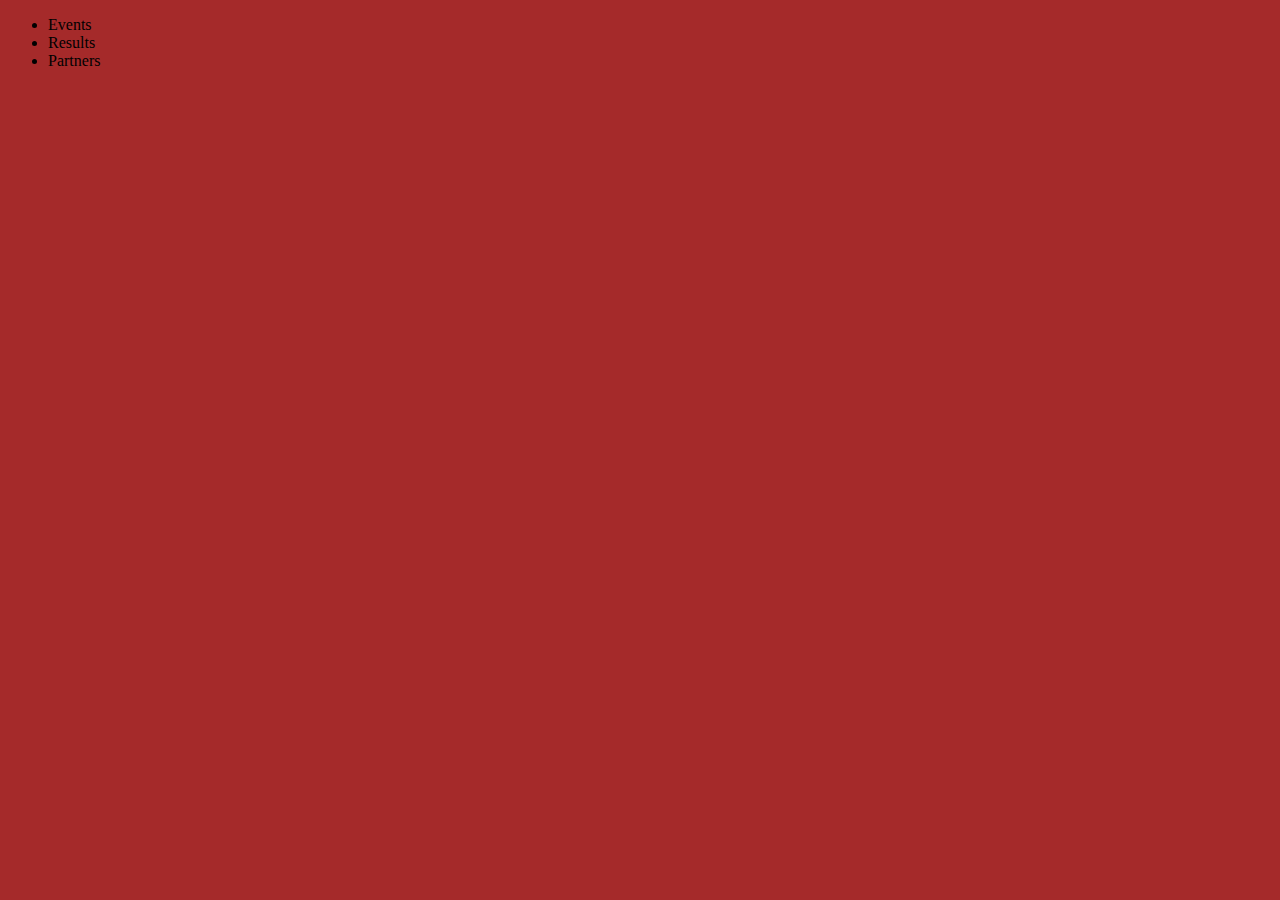
==== ProjectResponsiveClubSite/index.html @ 8786a3c1 "ClubSiteStart" ====
<!DOCTYPE html>
<html lang="en">
  <head>
    <meta charset="UTF-8" />
    <meta name="viewport" content="width=device-width, initial-scale=1.0" />
    <title>ProjectResponsiveClubSite</title>
    <link rel="stylesheet" href="style.css" />
  </head>
  <body>
    <nav>
      <ul>
        <li>Events</li>
        <li>Results</li>
        <li>Partners</li>
      </ul>
    </nav>
  </body>
</html>
---- ProjectResponsiveClubSite/style.css ----
body{
    background-color: brown;
}
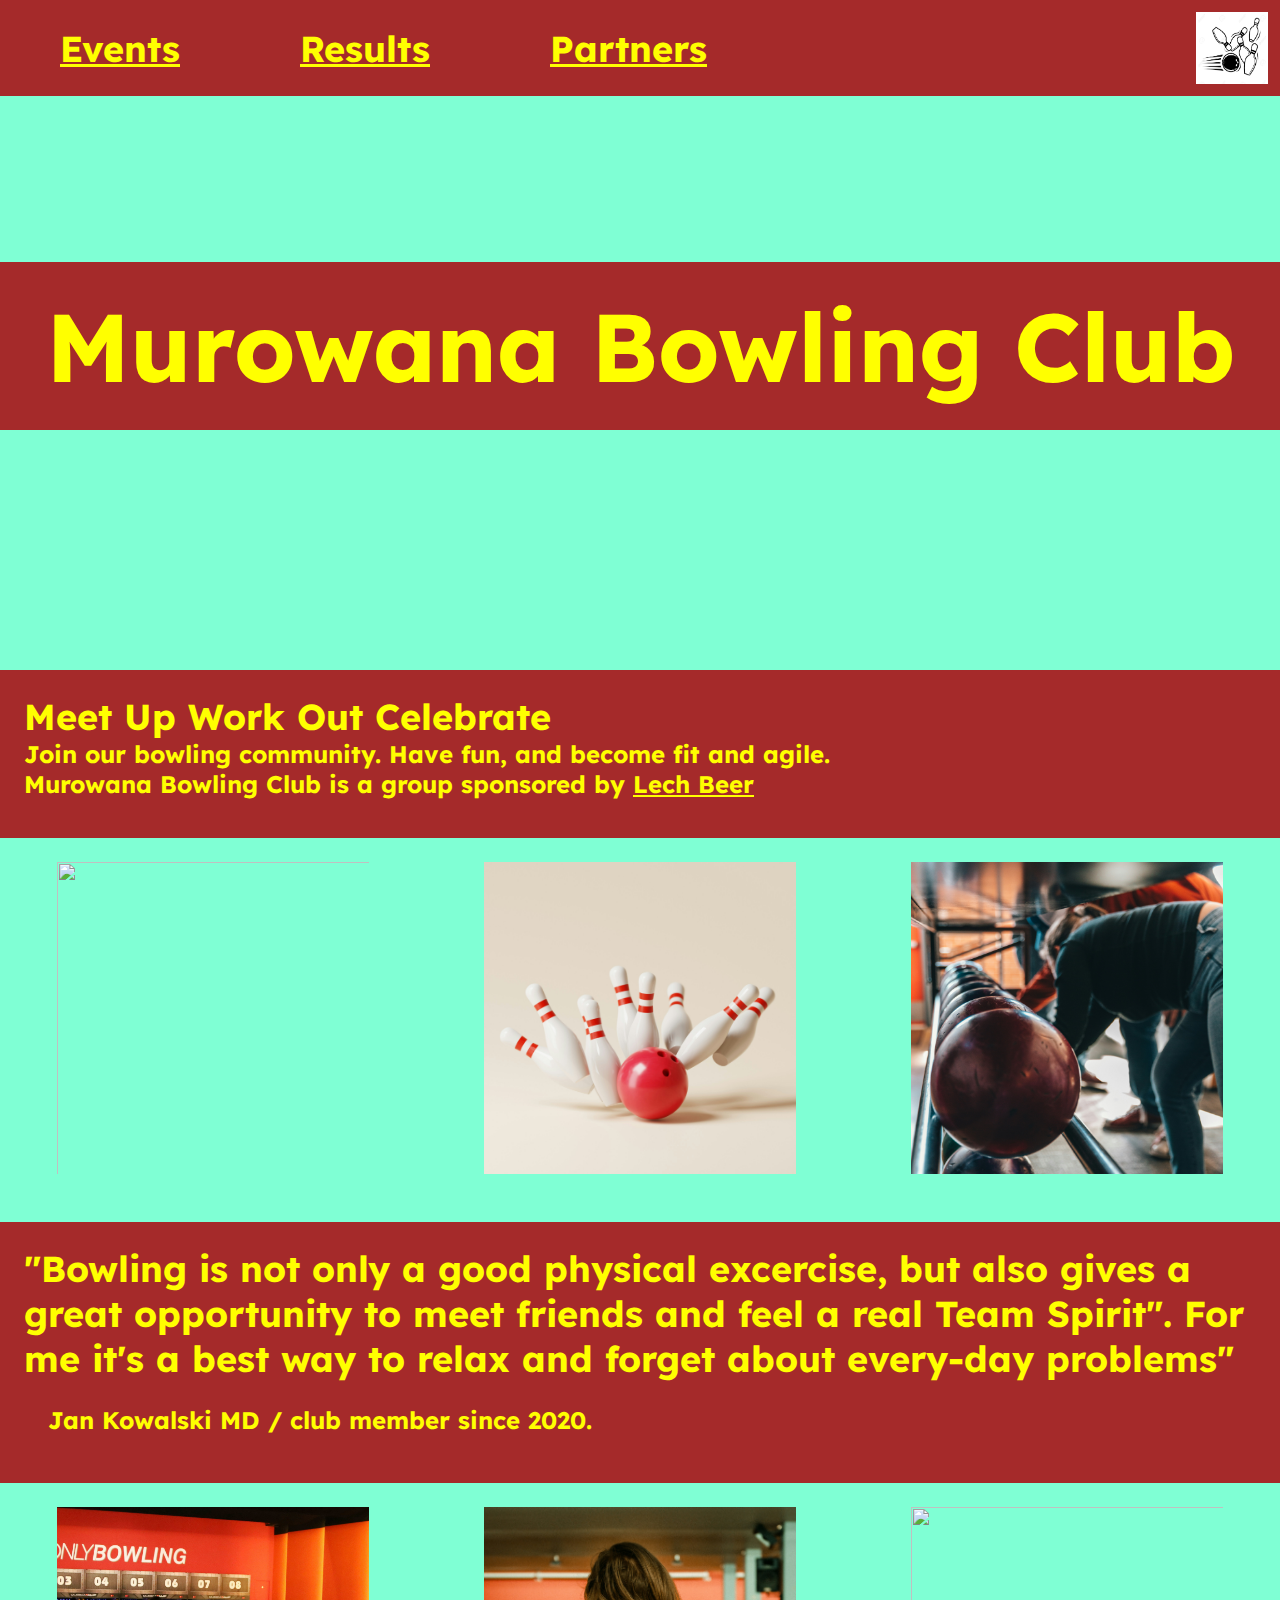
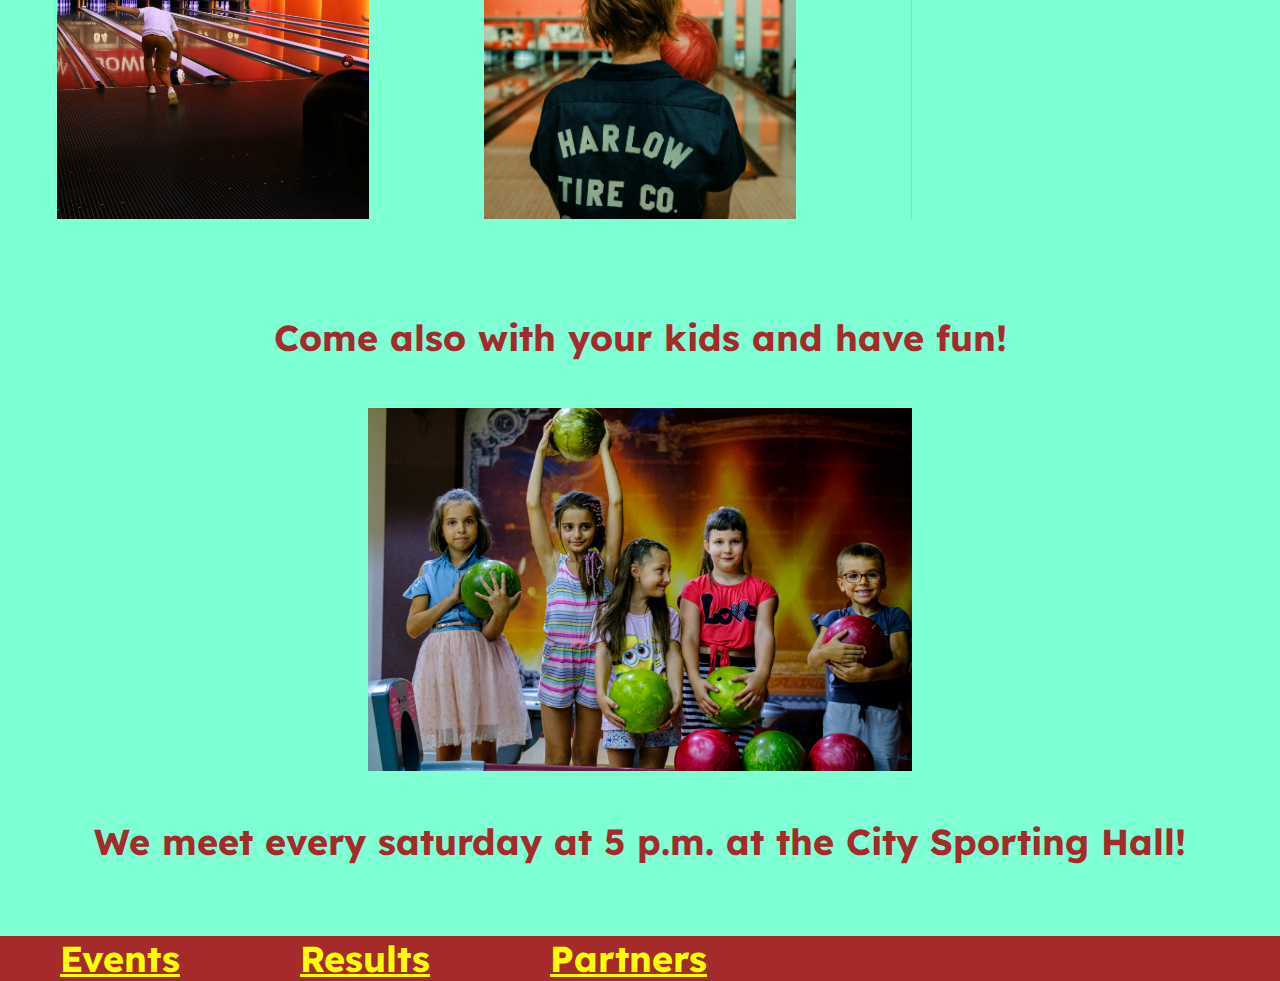
==== commit 7aef4c84: "HTML and CSS Flex changes" ====
--- a/ProjectResponsiveClubSite/index.html
+++ b/ProjectResponsiveClubSite/index.html
@@ -4,15 +4,66 @@
     <meta charset="UTF-8" />
     <meta name="viewport" content="width=device-width, initial-scale=1.0" />
     <title>ProjectResponsiveClubSite</title>
+<link href="https://fonts.googleapis.com/css2?family=Kode+Mono:wght@400..700&family=Lexend:wght@100..900&display=swap" rel="stylesheet">
+
     <link rel="stylesheet" href="style.css" />
   </head>
   <body>
     <nav>
       <ul>
-        <li>Events</li>
-        <li>Results</li>
-        <li>Partners</li>
+        <li><a href="#">Events</a></li>
+        <li><a href="#">Results</a></li>
+        <li><a href="#">Partners</a></li>
       </ul>
+      <div class="logo">
+        <img src="./Images/pobrane.png" alt="bowling-icon" />
+      </div>
+    </nav>
+    <main>
+      <div class="banner">
+        <div class="intro">
+          <h1>Murowana Bowling Club</h1>
+        </div>
+        <div class="summary">
+          <h2>Meet Up Work Out Celebrate</h2>
+          <p>Join our bowling community. Have fun, and become fit and agile.</p>
+          <p>Murowana Bowling Club is a group sponsored by <a href="#">Lech Beer</a></p>
+        </div>
+        <div class="photos">
+          <img src="./Images/anderson-schmig-IayJpfDhj7E-unsplash.jpg" alt="">
+          <img src="./Images/blend-archive-dnTZAN25vjA-unsplash.jpg" alt="">
+          <img src="./Images/caleb-holden-AW7WoyBqDtU-unsplash.jpg" alt="">
+
+        </div>
+        <div class="testimony">
+          <h2>"Bowling is not only a good physical excercise, 
+            but also gives a great opportunity to meet friends
+            and feel a real Team Spirit". For me it's a best way to relax
+            and forget about every-day problems"
+          <p>Jan Kowalski MD / club member since 2020.</p>
+         
+        </div>
+        <div class="photos">
+          <img src="./Images/eva-andria-DIVJrTHzEpc-unsplash.jpg" alt="">
+          <img src="./Images/kalle-stillersson-cYkmWlq_vYM-unsplash.jpg" alt="">
+          <img src="./Images/michelle-mcewen-yk2VUa5vtA0-unsplash.jpg" alt="">
+
+        </div>
+        <div class="meetup">
+          <h1>Come also with your kids and have fun!</h1>
+          <img src="./Images/evgeniy-alyoshin-YF80qEzcEW8-unsplash.jpg" alt="">
+          <h1>We meet every saturday at 5 p.m. at the City Sporting Hall!</h1>
+        </div>
+
+      </div>
+    </main>
+    <nav>
+      <ul>
+        <li><a href="#">Events</a></li>
+        <li><a href="#">Results</a></li>
+        <li><a href="#">Partners</a></li>
+      </ul>
+     
     </nav>
   </body>
 </html>
--- a/ProjectResponsiveClubSite/style.css
+++ b/ProjectResponsiveClubSite/style.css
@@ -1,3 +1,125 @@
-body{
-    background-color: brown;
-}+* {
+  font-size: 1.5rem;
+  font-weight: bold;
+  color: yellow;
+  margin: 0;
+  padding: 0;
+  box-sizing: border-box;
+  font-family: "Lexend";
+}
+
+ul {
+  display: flex;
+  text-decoration: underline;
+  list-style: none;
+  flex-wrap: wrap;
+  justify-content: center;
+}
+li {
+  padding: 0 2.5rem;
+}
+nav {
+  display: flex;
+  flex-direction: row;
+  background-color: brown;
+  justify-content: space-between;
+  align-items: center;
+}
+
+.logo img {
+  width: 4rem;
+  height: 4rem;
+  padding: 0.5rem;
+}
+.logo {
+  display: flex;
+  align-items: center;
+  @media screen and (max-width: 768px) {
+    display: none;
+  }
+}
+
+.banner {
+  min-height: 36rem;
+  background-color: aquamarine;
+  padding-top: 13vw;
+}
+.intro {
+  height: auto;
+  background-color: brown;
+  padding: 1rem;
+  width: 100%;
+  display: flex;
+  align-items: center;
+  justify-content: center;
+  
+}
+
+.intro h1{
+   font-size: 4rem;
+   text-align: center;
+}
+
+.summary {
+  margin-top: 10rem;
+  min-height: 7rem;
+  background-color: brown;
+  width: 100vw;
+  padding-left: 1rem;
+  padding-top: 1rem;
+}
+
+.summary a {
+  font-size: 1rem;
+}
+p {
+  font-size: 1rem;
+}
+
+.photos {
+  display: flex;
+  justify-content: space-around;
+  align-content: space-around;
+  flex-wrap: wrap;
+}
+
+.photos img {
+  width: 15rem;
+  height: 15rem;
+  object-fit: cover;
+  padding: 1rem;
+  @media screen and (max-width: 1024px) {
+    width: 100vw;
+    padding: 0 0 1rem 0;
+  }
+}
+
+.testimony {
+  margin-top: 1rem;
+  min-height: 7rem;
+  background-color: brown;
+  width: 100vw;
+  padding: 1rem;
+ 
+}
+
+.testimony p{
+   padding: 1rem;
+}
+.meetup{
+   display: flex;
+   flex-direction: column;
+   align-items: center;
+   text-align: center;
+   padding: 3rem 0;
+ 
+}
+.meetup img{
+   width: 50%;
+   height:auto;
+   padding: 2rem;
+    
+}
+.meetup h1{
+   color:brown
+}
